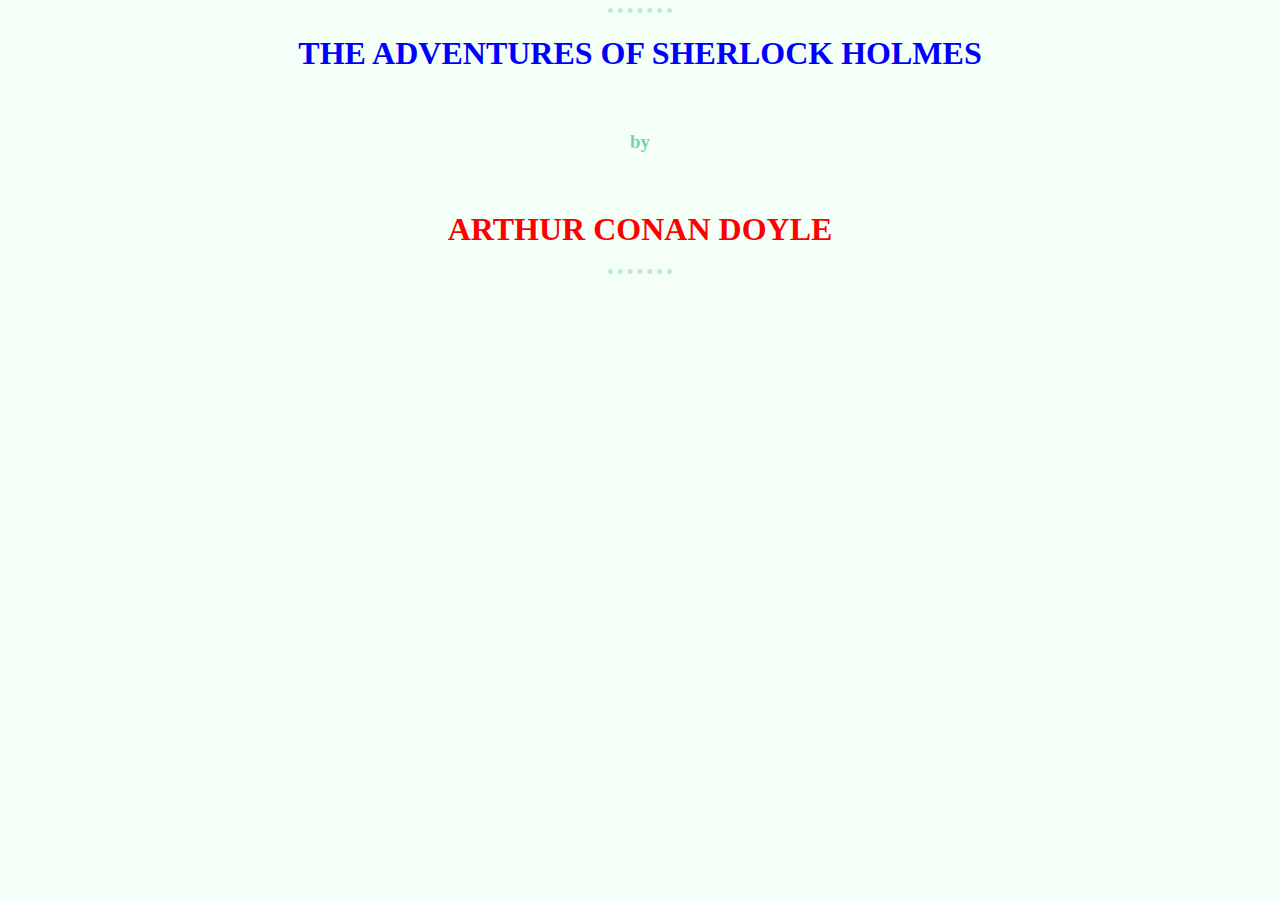
==== HelloWorld.html @ 2d3699b1 "first commit" ====
<!DOCTYPE html>
<html lang='en'>
    <head>
        <meta charset="UTF-8">
        <title>My Website</title>
        <link rel="stylesheet" href="css/helloworldStyles.css">
    </head>

    <body>
        <center>
            <hr size="3" noshade>
            <h1 id="heading" class="book">THE ADVENTURES OF SHERLOCK HOLMES</h1>
            <br>
            <h3 id="by">by</h3>
            <br>
            <h1 class="author">ARTHUR CONAN DOYLE</h1>
              <!-- 
                documentation: devdocs.io 
                color: colorhunt.co
              
              -->
        
            <hr size="3" noshade>
    </body>
</html>
---- css/helloworldStyles.css ----
/****TAG SELECTOR****/
body {
    background-color: #f4fff8;
}
hr {
    background-color: #f4fff8;
    border-style:dotted none none;
    border-color: #BCEAD5;
    border-width: 5px;
    width:5%;
}
h1 {
    color: #6ed3bd
}
h3 {
    color: #6ed3bd
}

/**CLASS SELECTORS**/
.book{
    color: green;
}

.author{
    color: red;
}

/****ID SELECTOR****/
#heading {
color: blue;
}

/*
    id should be unique;
    class doesn't matter, can be used to group similar elements
*/
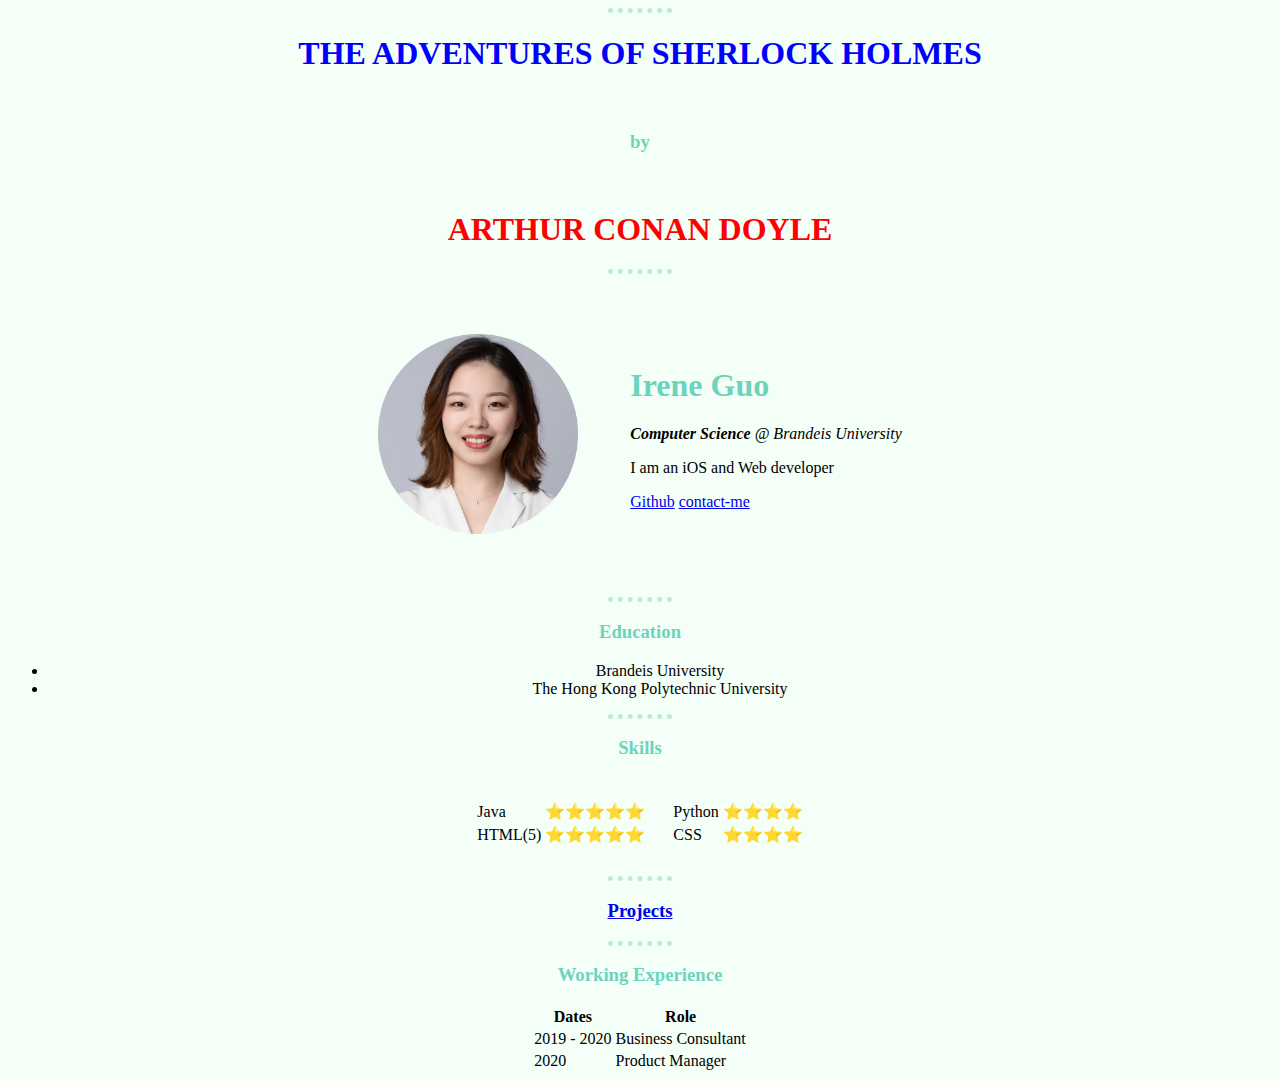
==== commit 9a3c5f34: "Draft" ====
--- a/HelloWorld.html
+++ b/HelloWorld.html
@@ -3,6 +3,7 @@
     <head>
         <meta charset="UTF-8">
         <title>My Website</title>
+        <link rel="icon" href="favicon.ico"> 
         <link rel="stylesheet" href="css/helloworldStyles.css">
     </head>
 
@@ -17,9 +18,86 @@
               <!-- 
                 documentation: devdocs.io 
                 color: colorhunt.co
-              
+                favion: favicon.cc
+                font: CSS Web Safe Fonts; fonts.google.com
+                text placeholder: lorem-ipsum.perbang.dk
+                icons: flaticon.com
+                botton generator: https://css3buttongenerator.com/
               -->
         
             <hr size="3" noshade>
+            <table cellspacing="50">
+              <tr>
+                  <td><img src="images/profile.png" alt="Irene Guo Profile" width="200" height="200"></td>
+                  <td>    
+                      <h1>Irene Guo</h1>
+                      <p><em><strong>Computer Science</strong> @ Brandeis University</em> </p>
+                      <P>I am an iOS and Web developer</P>
+                      <p><a href="https://github.com/GuoCong1881">Github</a>
+                          <a href="contact-me.html">contact-me</a>
+                      </p>
+                  </td>
+              </tr>
+          </table>
+          <hr>
+          <h3>Education</h3>
+          <ul>
+              <li>Brandeis University</li>
+              <li>The Hong Kong Polytechnic University
+          </ul>
+          <hr>
+          <h3>Skills</h3>
+          <table cellspacing="20">
+              <tbody>
+                  <tr>
+                      <td>
+                          <table>
+                              <tr>
+                                  <td>Java</td>
+                                  <td>⭐⭐⭐⭐⭐</td>
+                              </tr>
+                              <tr>
+                                  <td>HTML(5)</td>
+                                  <td>⭐⭐⭐⭐⭐</td>
+                              </tr>
+                          </table>
+                      </td>
+                      <td>
+                          <table>
+                              <tr>
+                                  <td>Python</td>
+                                  <td>⭐⭐⭐⭐</td>
+                              </tr>
+                              <tr>
+                                  <td>CSS</td>
+                                  <td>⭐⭐⭐⭐</td>
+                              </tr>
+                          </table>
+                      </td>
+                  </tr>
+              </tbody>
+          </table>
+          <hr>
+          <h3><a href="project.html">Projects</a></h3>
+          <hr>
+          <h3>Working Experience</h3>
+          <table>
+              <thead>
+                  <tr>
+                      <th>Dates</th>
+                      <th>Role</th>
+                  </tr>
+              </thead>
+              <tbody>
+                  <tr>
+                      <td>2019 - 2020</td>
+                      <td>Business Consultant</td>
+                  </tr>
+                  <tr>
+                      <td>2020</td>
+                      <td>Product Manager</td>
+                  </tr>
+              </tbody>
+          </table>
     </body>
 </html>
--- a/css/helloworldStyles.css
+++ b/css/helloworldStyles.css
@@ -27,7 +27,12 @@
 
 /****ID SELECTOR****/
 #heading {
-color: blue;
+    color: blue;
+}
+
+/****psudo class****/
+h3:hover{
+    color: gold;
 }
 
 /*
